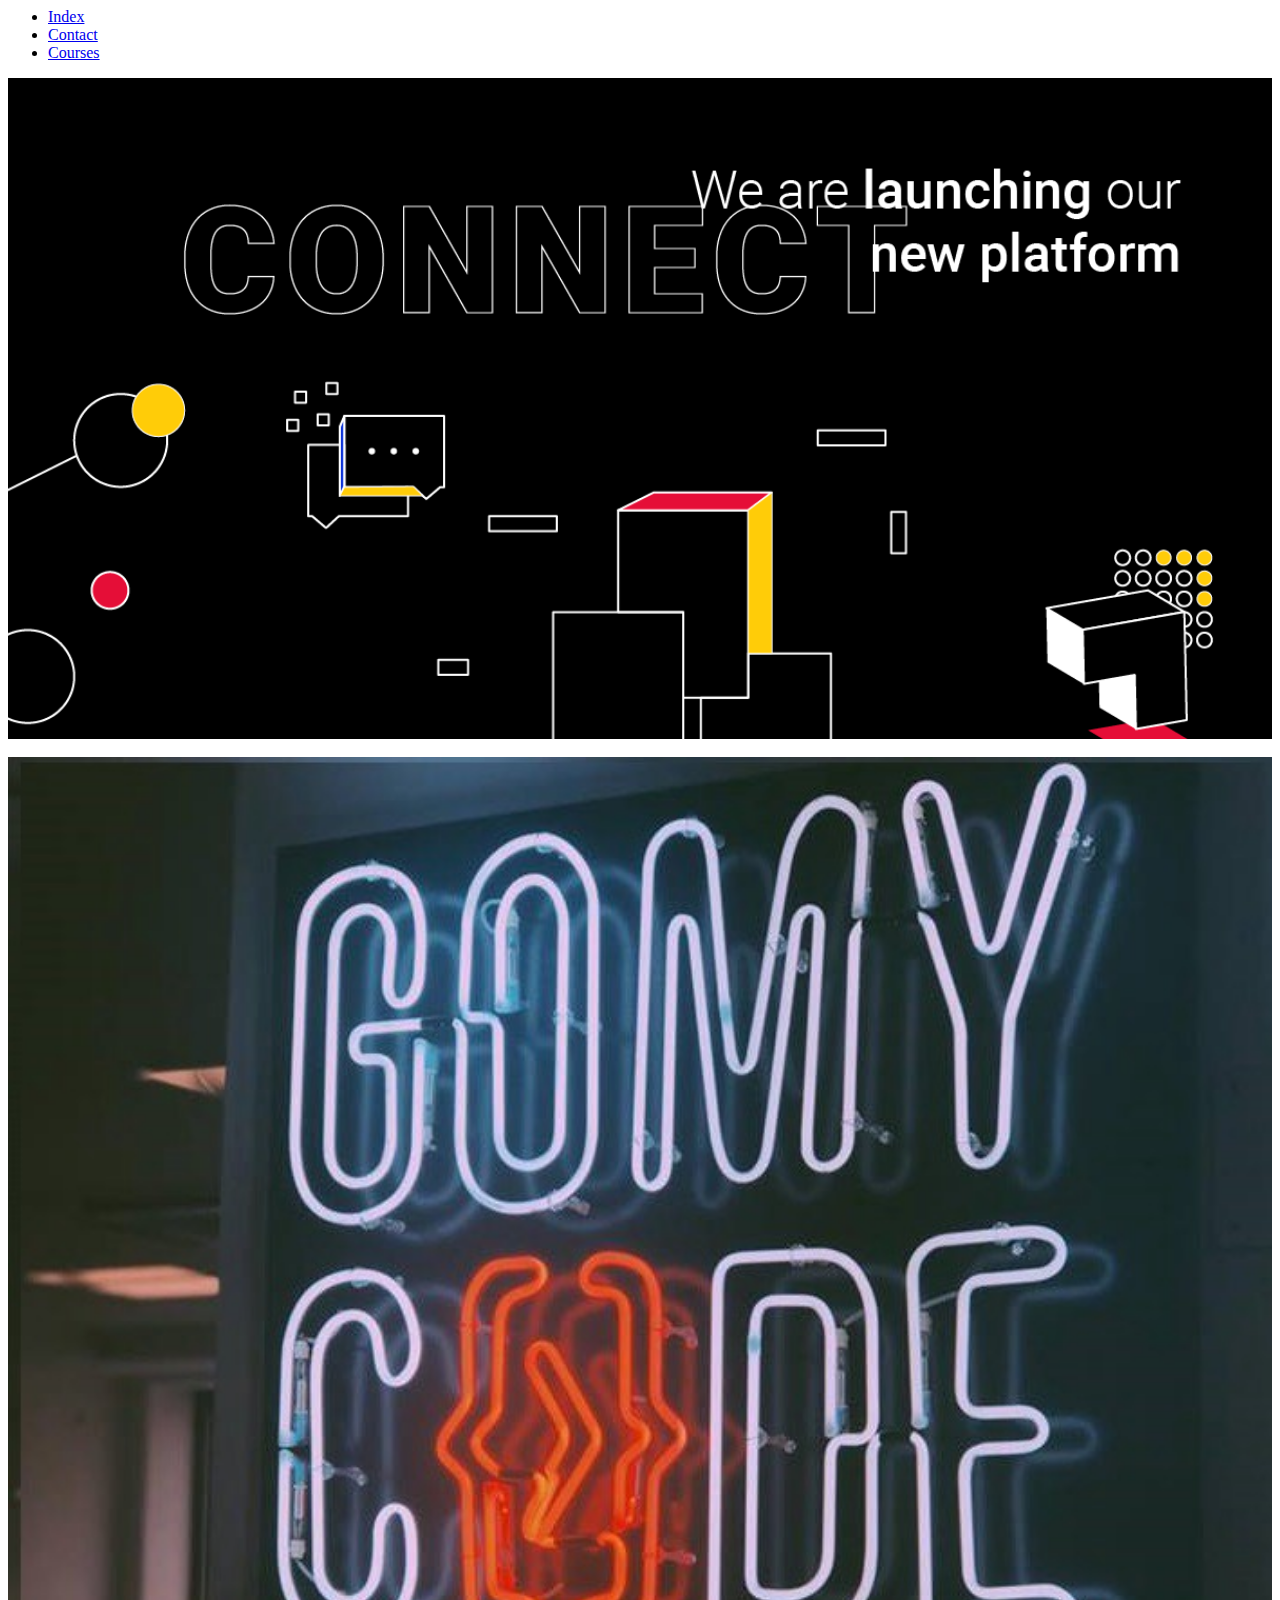
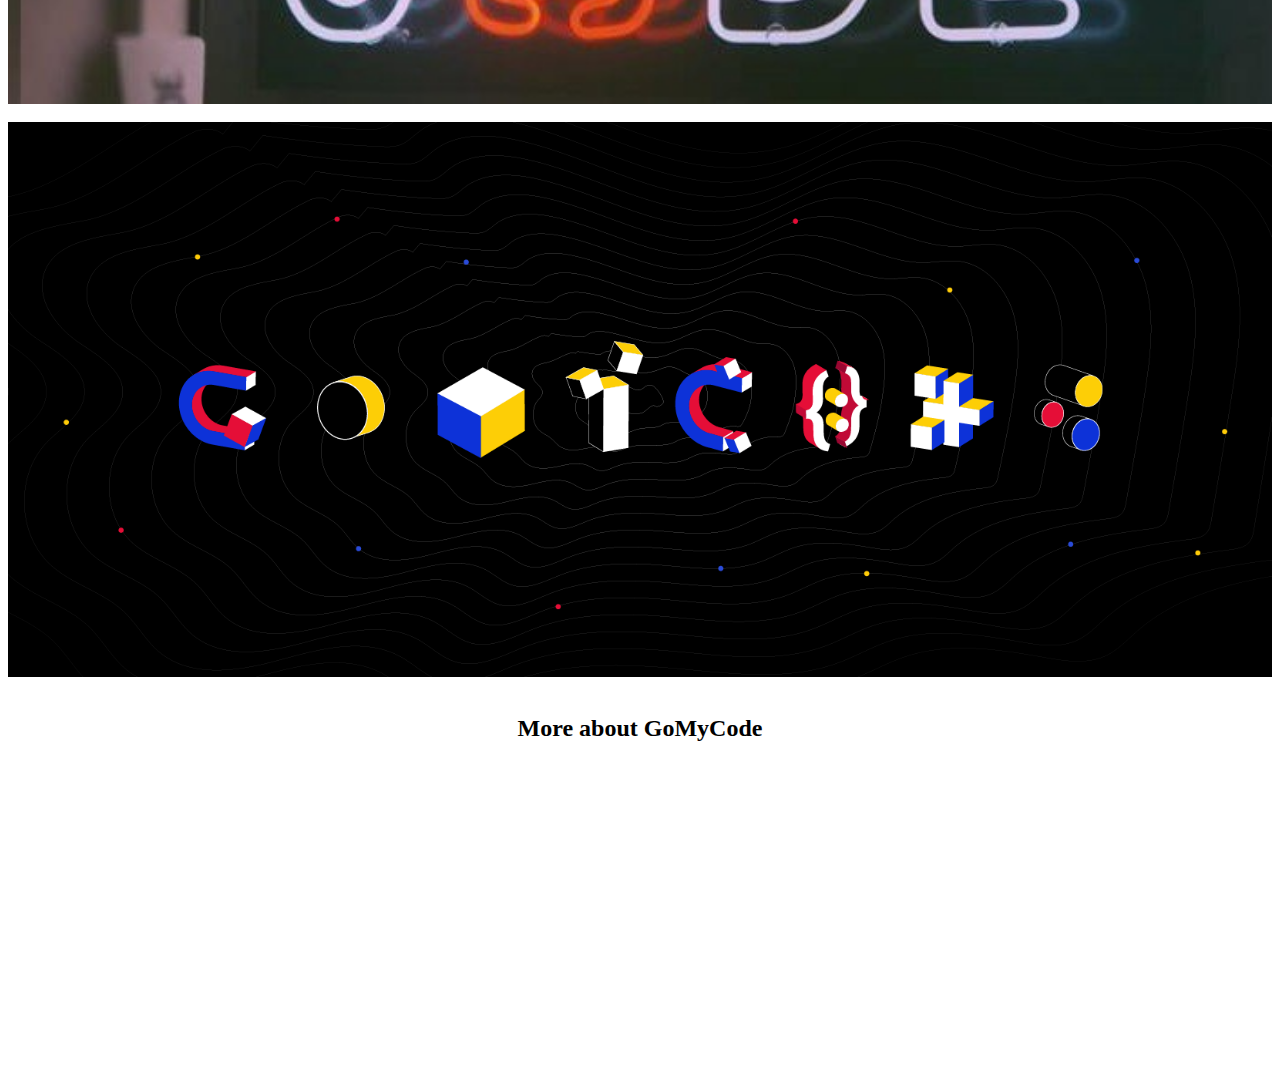
==== index.html @ 050dc346 "Add files via upload" ====
<html> 
     <head> 
            <link rel="stylesheet" href="css/style.css">
         
             
     </head>
     <body> 
    <ul>
        <li> <a href="index.html">Index</a> </li> 
        <li> <a href="contact.html">Contact</a> </li> 
        <li> <a href="courses.html">Courses</a> </li> 
    </ul>
     <div>
          <img src="res/img2.jpg">
          </div> <br>
          <div>
          <img src="res/img3.jpg">
          </div>
          <br>
          <div>
          <img src="res/img1.jpg">
                </div>
                <br>
               
      <div class="vid">
          <h2>More about <span id="test">GoMyCode</span></h2>
          <iframe width="560" height="315" src="https://www.youtube.com/embed/MkLog_27S6U" frameborder="0" allow="accelerometer; autoplay; encrypted-media; gyroscope; picture-in-picture" allowfullscreen></iframe>
      </div>
     
    </body>

</html>
---- css/style.css ----
#img2{
    background:linear-gradient(217deg,rgba(255,0,0, 0,8), rgba(255,0,0,0)70,71%)  }

#img3{
    background:linear-gradient(127deg,black,black 70,71%)}

#img4{    background:linear-gradient(336deg,rgba(0,0255, 0,8),rgba(0,0255,0) 70,71%);  }
img {
    width: 100%;
}

.vid {
    text-align: center;
}
#test {
    color:black;
}
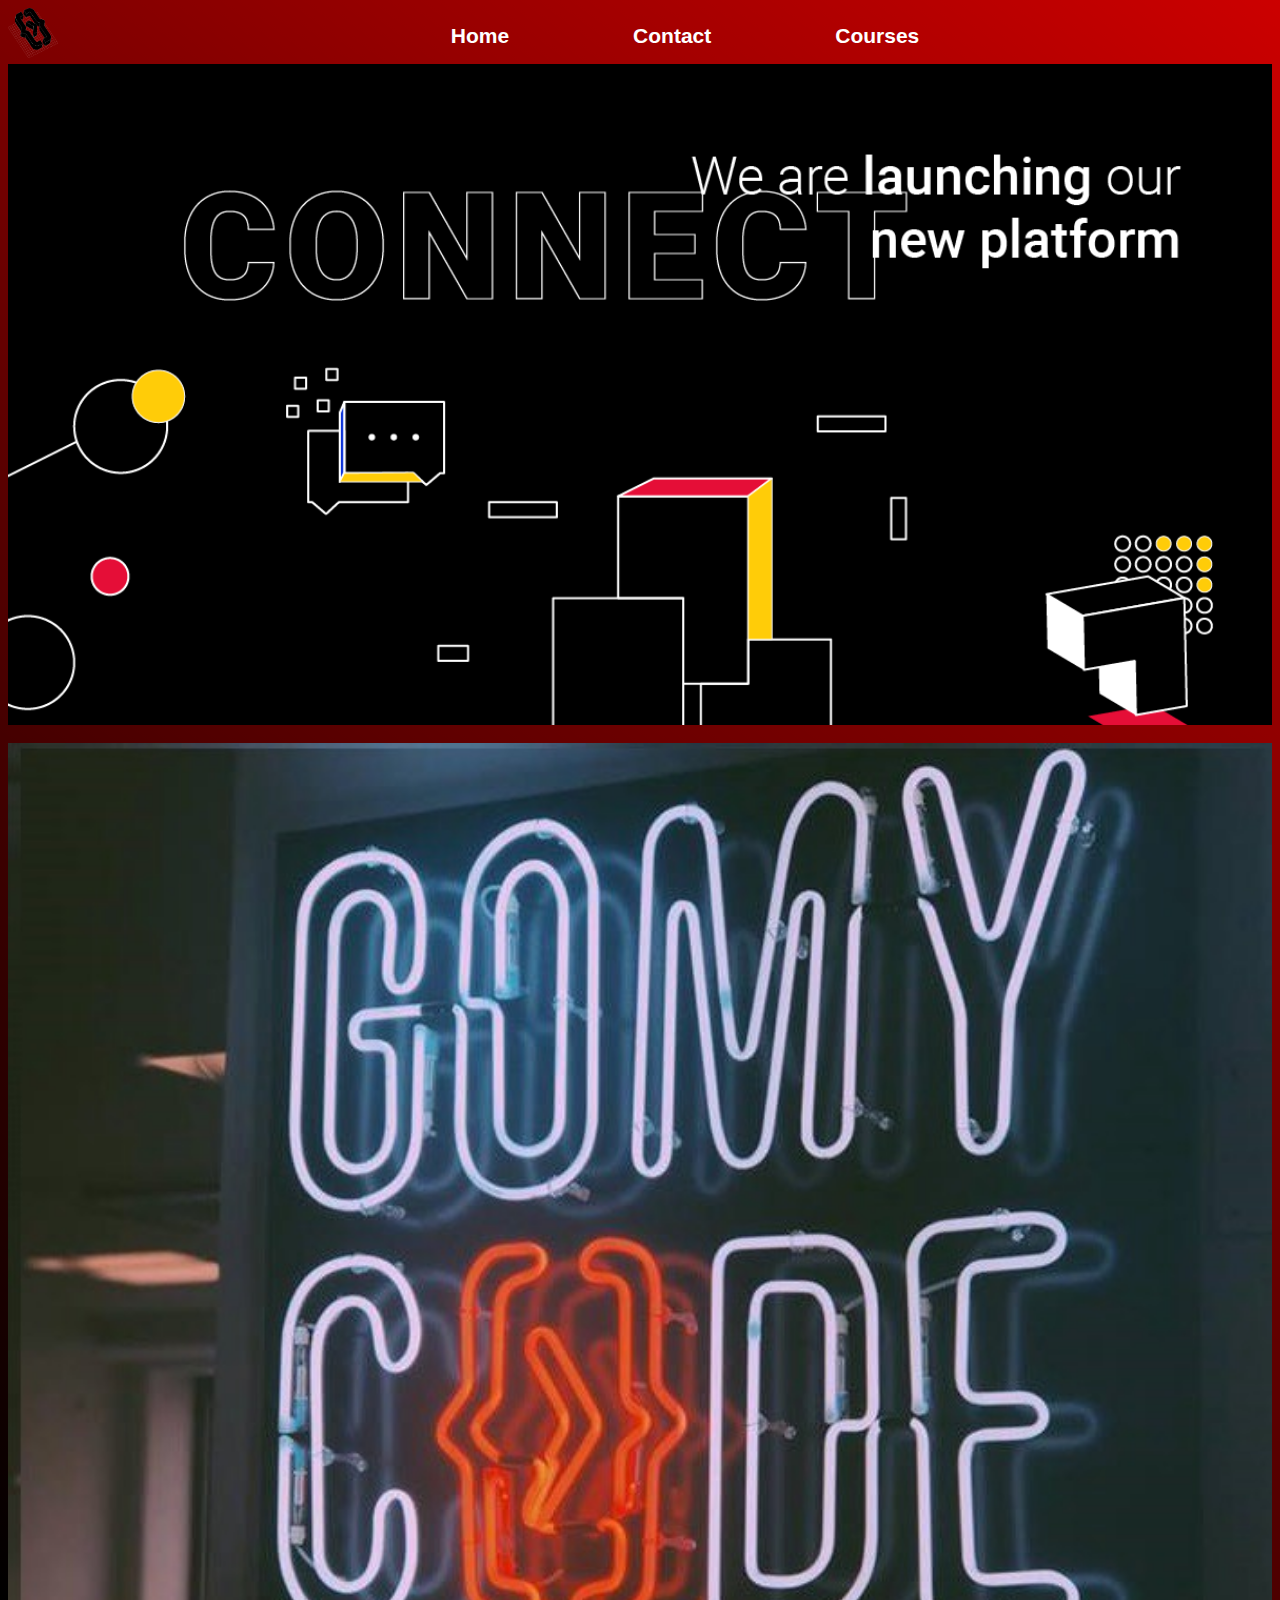
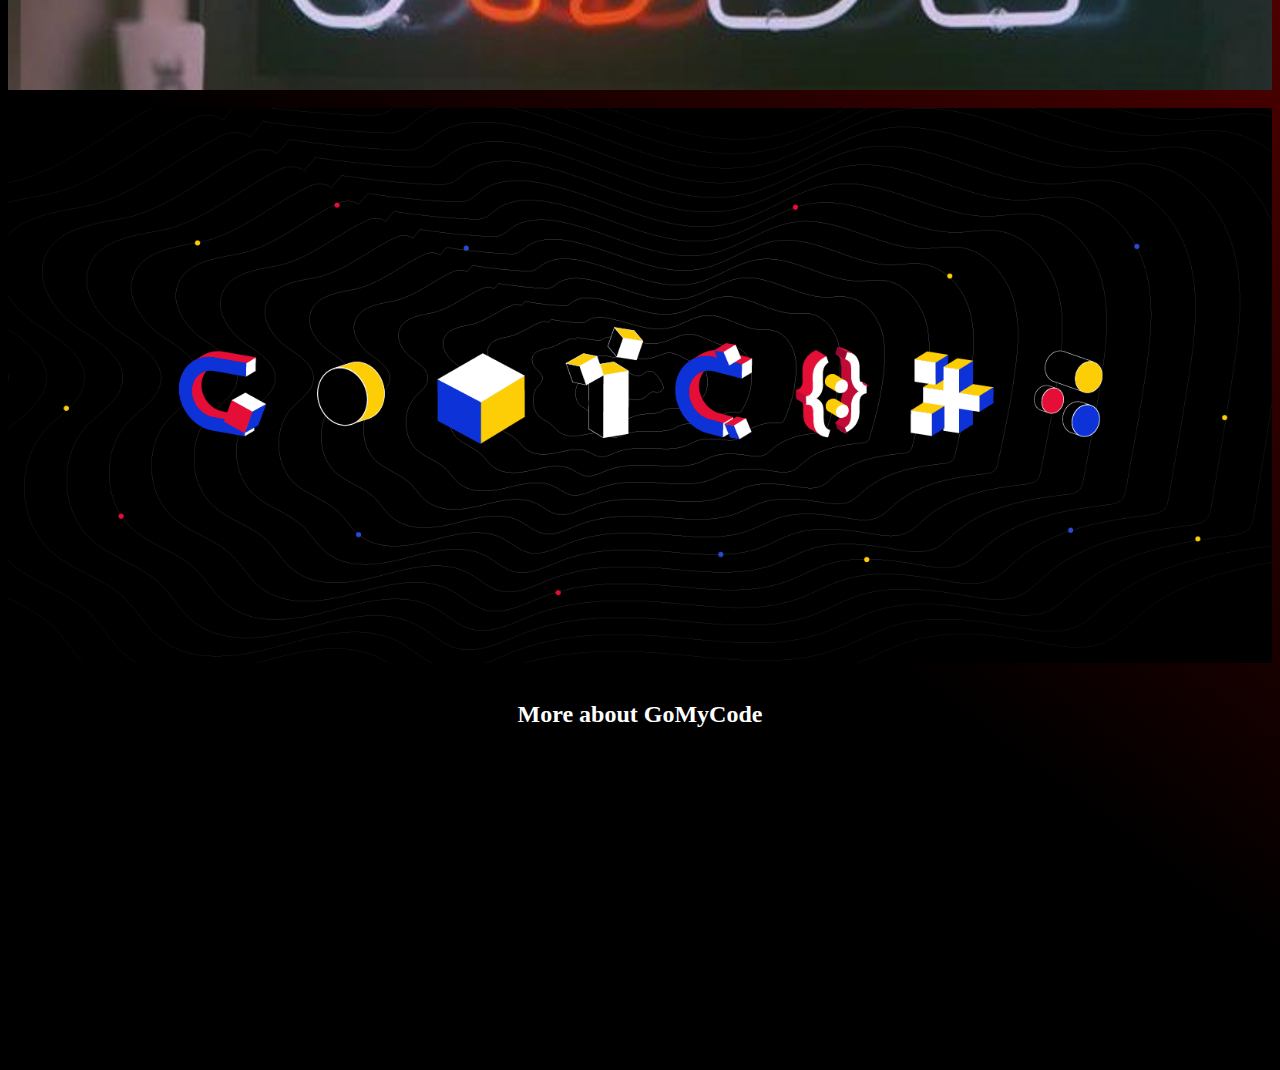
==== commit 15af9059: "changed index" ====
--- a/index.html
+++ b/index.html
@@ -1,35 +1,38 @@
-<html> 
-     <head> 
-            <link rel="stylesheet" href="css/style.css">
-         
-             
-     </head>
-     <body> 
-    <ul>
-        <li> <a href="index.html">Index</a> </li> 
-        <li> <a href="contact.html">Contact</a> </li> 
-        <li> <a href="courses.html">Courses</a> </li> 
-    </ul>
-     <div>
-          <img src="res/img2.jpg">
-          </div> <br>
-          <div>
-          <img src="res/img3.jpg">
-          </div>
-          <br>
-          <div>
-          <img src="res/img1.jpg">
-                </div>
-                <br>
-               
-      <div class="vid">
-          <h2>More about <span id="test">GoMyCode</span></h2>
-          <iframe width="560" height="315" src="https://www.youtube.com/embed/MkLog_27S6U" frameborder="0" allow="accelerometer; autoplay; encrypted-media; gyroscope; picture-in-picture" allowfullscreen></iframe>
-      </div>
-     
-    </body>
-
-</html> 
-
-
-
+<html> 
+     <head> 
+            <link rel="stylesheet" href="css/style.css">
+            
+     </head>
+     <body> 
+         <div class="navbar">
+        <img src="res/logo.png" alt="Logo_page" title="Accueil" id="logo">
+        <ul>
+         <a class="navbar-link" href="index.html">Home</a>
+         <a class="navbar-link" href="contact.html">Contact</a> 
+         <a class="navbar-link" href="courses.html">Courses</a> 
+        </ul>
+    </div>
+  
+     <div>
+          <img src="res/img2.jpg">
+          </div> <br>
+          <div>
+          <img src="res/img3.jpg">
+          </div>
+          <br>
+          <div>
+          <img src="res/img1.jpg">
+                </div>
+                <br>
+               
+      <div class="vid">
+          <h2>More about <span id="test">GoMyCode</span></h2>
+          <iframe width="560" height="315" src="https://www.youtube.com/embed/MkLog_27S6U" frameborder="0" allow="accelerometer; autoplay; encrypted-media; gyroscope; picture-in-picture" allowfullscreen></iframe>
+      </div>
+    
+    </body>
+
+</html> 
+
+
+
--- a/css/style.css
+++ b/css/style.css
@@ -1,10 +1,10 @@
-#img2{
-    background:linear-gradient(217deg,rgba(255,0,0, 0,8), rgba(255,0,0,0)70,71%)  }
-
-#img3{
-    background:linear-gradient(127deg,black,black 70,71%)}
-
-#img4{    background:linear-gradient(336deg,rgba(0,0255, 0,8),rgba(0,0255,0) 70,71%);  }
+body{
+    background-image:Linear-gradient(217deg, rgba(255,0,0,.8), rgba(255,0,0,0) 70.71%),
+Linear-gradient(127deg, black, black 70.71%),
+    
+    Linear-gradient(336deg, rgba(0,0,255,.8), rgba(0,0,255,0) 70.71%);
+    
+}
 img {
     width: 100%;
 }
@@ -13,5 +13,35 @@
     text-align: center;
 }
 #test {
-    color:black;
+    color:white;
+}
+.navbar-link{
+    color: white;
+    text-decoration: none;
+    font-weight: bold;
+    font-size: 21px;
+    font-family: 'Lucida Sans', 'Lucida Sans Regular', 'Lucida Grande', 'Lucida Sans Unicode', Geneva, Verdana, sans-serif;
+}
+.navbar-link:hover{
+    color: red;
+}
+
+#logo
+{
+    width: 50px;
+    height: 50px;
+    
+}
+ul { 
+    display: flex;
+    justify-content: space-around;
+    width: 100%;
+    margin-left: 23%;
+    margin-right: 23%;
+}
+.navbar{
+    display: flex;
+}
+h2{
+    color: white;
 }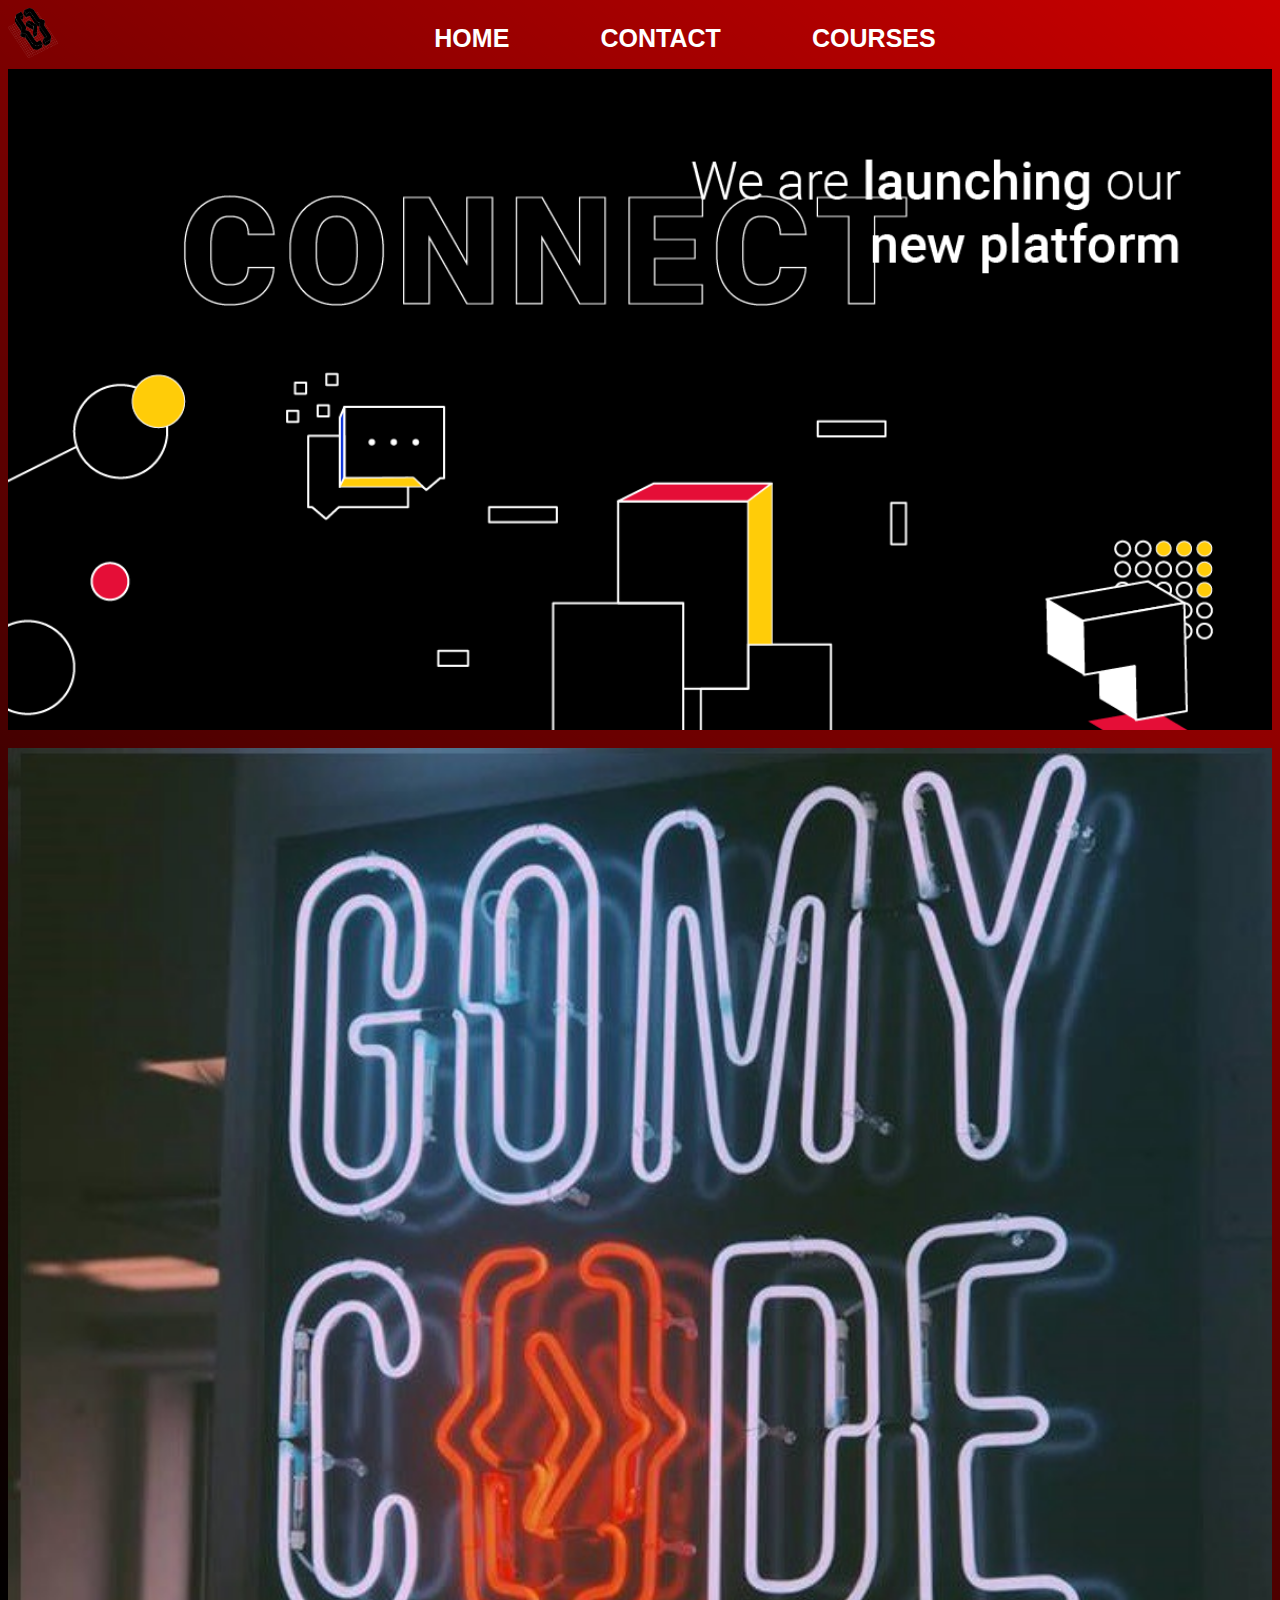
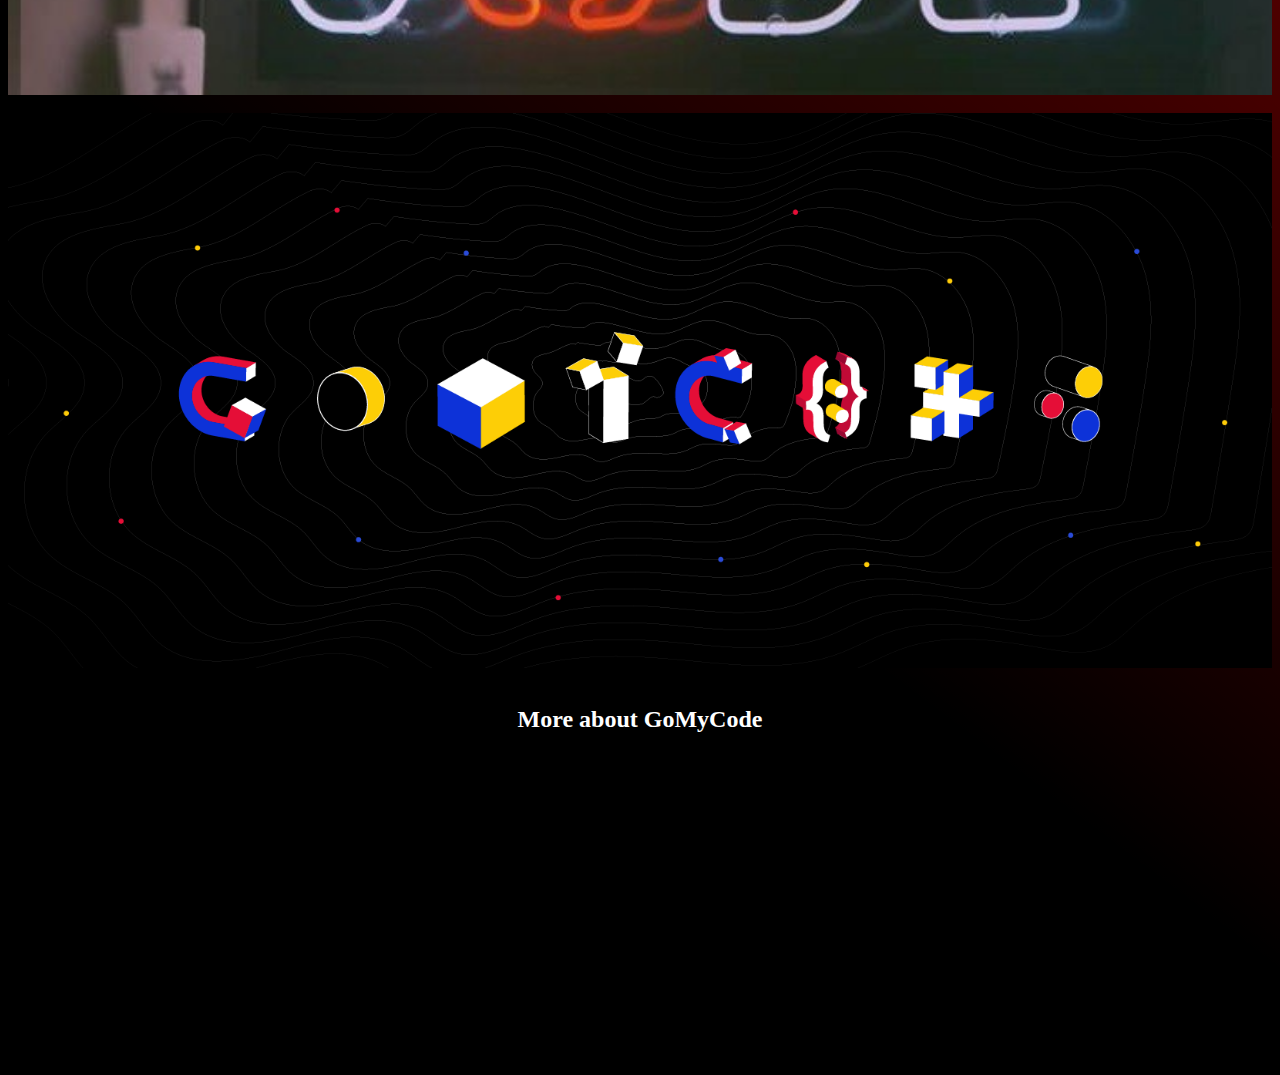
==== commit 045246f5: "JQCP" ====
--- a/index.html
+++ b/index.html
@@ -1,38 +1,38 @@
-<html> 
-     <head> 
-            <link rel="stylesheet" href="css/style.css">
-            
-     </head>
-     <body> 
-         <div class="navbar">
+<html>
+
+<head>
+    <link rel="stylesheet" href="css/style.css">
+    <script src="js/jquery.js"></script>
+</head>
+
+<body>
+    <div class="navbar">
         <img src="res/logo.png" alt="Logo_page" title="Accueil" id="logo">
         <ul>
-         <a class="navbar-link" href="index.html">Home</a>
-         <a class="navbar-link" href="contact.html">Contact</a> 
-         <a class="navbar-link" href="courses.html">Courses</a> 
+            <a class="navbar-link" href="index.html">HOME</a>
+            <a class="navbar-link" href="contact.html">CONTACT</a>
+            <a class="navbar-link" href="courses.html">COURSES</a>
         </ul>
     </div>
-  
-     <div>
-          <img src="res/img2.jpg">
-          </div> <br>
-          <div>
-          <img src="res/img3.jpg">
-          </div>
-          <br>
-          <div>
-          <img src="res/img1.jpg">
-                </div>
-                <br>
-               
-      <div class="vid">
-          <h2>More about <span id="test">GoMyCode</span></h2>
-          <iframe width="560" height="315" src="https://www.youtube.com/embed/MkLog_27S6U" frameborder="0" allow="accelerometer; autoplay; encrypted-media; gyroscope; picture-in-picture" allowfullscreen></iframe>
-      </div>
-    
-    </body>
 
-</html> 
+    <div>
+        <img src="res/img2.jpg">
+    </div> <br>
+    <div>
+        <img src="res/img3.jpg">
+    </div>
+    <br>
+    <div>
+        <img src="res/img1.jpg">
+    </div>
+    <br>
 
+    <div class="vid">
+        <h2>More about <span id="test">GoMyCode</span></h2>
+        <iframe width="560" height="315" src="https://www.youtube.com/embed/MkLog_27S6U" frameborder="0"
+            allow="accelerometer; autoplay; encrypted-media; gyroscope; picture-in-picture" allowfullscreen></iframe>
+    </div>
 
-
+</body>
+<script src="js/main.js"></script>
+</html>--- a/css/style.css
+++ b/css/style.css
@@ -8,7 +8,10 @@
 img {
     width: 100%;
 }
-
+#Big{ 
+    flex-direction: column;
+    
+} 
 .vid {
     text-align: center;
 }
@@ -19,7 +22,7 @@
     color: white;
     text-decoration: none;
     font-weight: bold;
-    font-size: 21px;
+    font-size: 25px;
     font-family: 'Lucida Sans', 'Lucida Sans Regular', 'Lucida Grande', 'Lucida Sans Unicode', Geneva, Verdana, sans-serif;
 }
 .navbar-link:hover{
@@ -44,4 +47,225 @@
 }
 h2{
     color: white;
+}
+
+.cour {
+    height:550px;
+    width : 100%
+}
+.centered {
+    font-size: 6em;
+    font-family: 'Bree Serif', serif;
+    color: #fff;
+    position: absolute;
+    top: 30%;
+    left:40%;
+    text-shadow: 5px 2px rgb(12, 11, 11);
+  }
+.course1{
+    width:250px;
+    height:250px;
+    margin-left:50px;
+    display:inline-block;
+    background-image: url('../res/jquery.img/a.png');
+    
+
+}
+.course1:hover{
+    background-color:black;
+    opacity: 0.5;
+}
+.btnCourses1{
+    margin-top:120px;
+    opacity:0;
+}
+
+.btnCourses1Hover {
+    opacity : 1
+}
+
+
+.course2{
+    width:250px;
+    height:250px;
+    margin-left:50px;
+    display:inline-block;
+    background-image: url('../res/jquery.img/b.png');
+    
+}
+.course2:hover{
+    background-color:black;
+    opacity: 0.5;
+}
+.btnCourses2{
+    margin-top:120px;
+    opacity:0;
+}
+
+.btnCourses2Hover {
+    opacity : 1
+}
+
+
+.course3{
+    width:250px;
+    height:250px;
+    margin-left:50px;
+    display:inline-block;
+    background-image: url('../res/jquery.img/c.png');
+    
+}
+.course3:hover{
+    background-color:black;
+    opacity: 0.5;
+}
+.btnCourses3{
+    margin-top:120px;
+    opacity:0;
+}
+
+.btnCourses3Hover {
+    opacity : 1
+}
+
+
+
+.course4{
+    width:250px;
+    height:250px;
+    margin-left:50px;
+    display:inline-block; 
+    background-image: url('../res/jquery.img/d.png');
+}
+  
+.course4:hover{
+    background-color:black;
+    opacity: 0.5;
+}
+.btnCourses4{
+    margin-top:120px;
+    opacity:0;
+}
+
+.btnCourses4Hover {
+    opacity : 1
+}
+
+
+.course5{
+    width:250px;
+    height:250px;
+    margin-left:50px;
+    display:inline-block; 
+    background-image: url('../res/jquery.img/e.png');}
+  
+.course5:hover{
+    background-color:black;
+    opacity: 0.5;
+}
+.btnCourses5{
+    margin-top:120px;
+    opacity:0;
+}
+
+.btnCourses5Hover {
+    opacity : 1
+}
+
+
+.course6{
+    width:250px;
+    height:250px;
+    margin-left:50px;
+    display:inline-block;
+    background-image: url('../res/jquery.img/f.png');
+}
+.course6:hover{
+    background-color:black;
+    opacity: 0.5;
+}
+.btnCourses6{
+    margin-top:120px;
+    opacity:0;
+}
+
+.btnCourses6Hover {
+    opacity : 1
+}
+
+
+.course7{
+    width:250px;
+    height:250px;
+    margin-left:50px;
+    display:inline-block;
+
+    background-image: url('../res/jquery.img/g.png');
+    
+}
+.course7:hover{
+    background-color:black;
+    opacity: 0.5;
+}
+.btnCourses7{
+    margin-top:120px;
+    opacity:0;
+}
+
+.btnCourses7Hover {
+    opacity : 1
+}
+
+.course8{
+    width:250px;
+    height:250px;
+    margin-left:50px;
+    display:inline-block;
+    background-image: url('../res/jquery.img/h.png');
+    
+}
+.course8:hover{
+    background-color:black;
+    opacity: 0.5;
+}
+.btnCourses8{
+    margin-top:120px;
+    opacity:0;
+}
+
+.btnCourses8Hover {
+    opacity : 1
+}
+
+
+.course9{
+    width:250px;
+    height:250px;
+    margin-left:50px;
+    display:inline-block;
+    background-image: url('../res/jquery.img/i.png');
+}
+.course9:hover{
+    background-color:black;
+    opacity: 0.5;
+}
+.btnCourses9{
+    margin-top:120px;
+    opacity:0;
+}
+
+.btnCourses9Hover {
+    opacity : 1
+}
+
+
+#fade{
+    display:none;
+}
+
+
+
+.images {
+    display: inline-flex;
+    padding-top: 50px;
 }